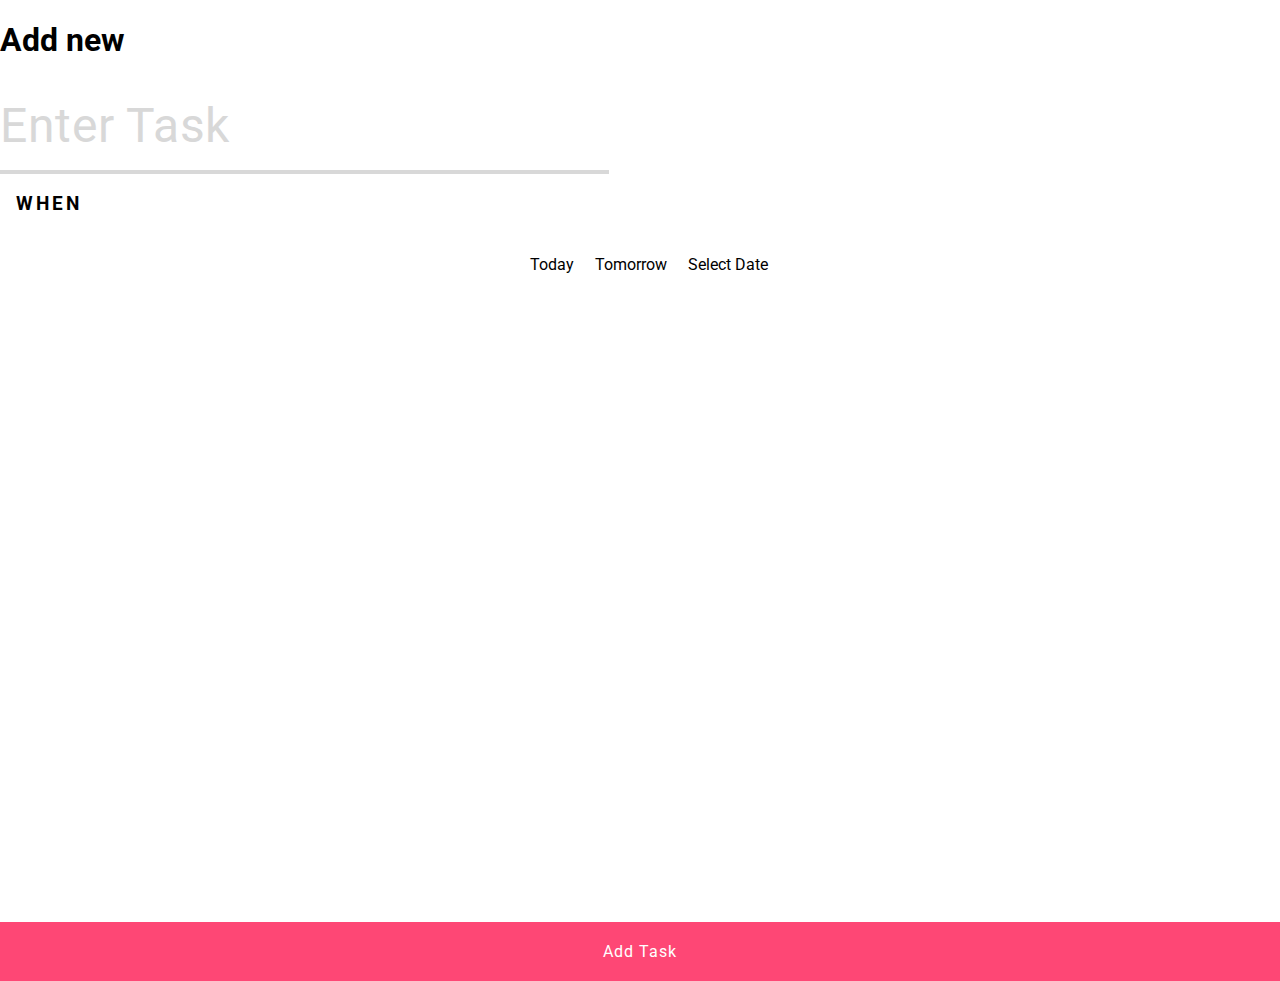
==== newTask.html @ 6577478e "Add newTask page" ====
<!DOCTYPE html>
<html lang="en">
  <head>
    <meta charset="UTF-8" />
    <meta http-equiv="X-UA-Compatible" content="IE=edge" />
    <meta name="viewport" content="width=device-width, initial-scale=1.0" />
    <link rel="stylesheet" href="styles.css" />
    <title>Document</title>
  </head>
  <body>
    <div class="pagewrapper">
      <h1>Add new</h1>
      <!-- <div class="wrapper"> -->
      <form class="form">
        <div>
          <div>
            <label for="task"> </label>
            <input type="text" id="task" name="task" placeholder="Enter Task" />
          </div>

          <fieldset class="fieldset">
            <legend><h3>WHEN</h3></legend>
            <div class="labelbackground">
              <label class="label">
                <input type="radio" id="date_1" name="when" value="" />
                Today
              </label>

              <label class="label">
                <input type="radio" id="date_2" name="when" value="" />
                Tomorrow
              </label>

              <label class="label">
                <input type="radio" id="date_3" name="when" value="" />
                Select Date
              </label>
            </div>
          </fieldset>
        </div>

        <button class="add-btn" type="submit">Add Task</button>
      </form>
    </div>
  </body>
</html>
---- styles.css ----
@import url("https://fonts.googleapis.com/css2?family=Montserrat:wght@500&family=Roboto:wght@200;300&display=swap");
*,
*::after,
*::before {
  box-sizing: border-box;
}
:root {
  --ff-primary: "Roboto", sans-serif;
  --ff-secondary: "Montserrat", sans-serif;
  --fw-primary: 200;
  --fw-primary-bold: 300;
  --fw-secondary-bold: 500;
  --primary-color: #fe4775;
  --secondary-color: #161060;
  --text-primary: #393939;
  --text-primary-nav: #00000054;
  --text-secondary: #111111;
  --content-background: #d4d4d4;
}

body {
  font-family: var(--ff-primary);
  margin: 0;
  height: 100vh;
}

input,
button,
select,
optgroup,
textarea {
  margin: 0;
  font-family: var(--ff-primary);
}

.container {
  display: grid;
  height: 100%;
  grid-template-columns: 1fr 5fr;
  grid-template-rows: 1fr 1fr 4fr 1fr;
}
.menuButton {
  grid-column: 1/3;
  justify-self: start;
}
.headerMenu {
  display: grid;
  padding: 1em;
  grid-column: 1/3;
  grid-auto-flow: column;
  justify-content: space-between;
}
.btnburger {
  background-color: transparent;
  border: none;
  cursor: pointer;
  max-width: 50px;
}
.btnclock {
  background-color: transparent;
  border: none;
  cursor: pointer;
}
.btn {
  border-top-left-radius: 5px;
  background: var(--primary-color);
  border: none;
  padding: 20px 20px;
  position: absolute;
  display: flex;
  bottom: 0;
  right: 0;
}

.dateSelector {
  display: grid;
  grid-column: 1/2;
  grid-row: span 2;
  place-items: center;
}
.taskList {
  grid-column: 2/3;
  grid-row: span 2;
  overflow: auto;
  padding-left: 1em;
  padding-top: 4em;
  background-color: var(--content-background);
  border-top-left-radius: 10px;
}
.taskItem {
  display: block;
  margin-bottom: 2rem;
}

.taskItem__checkbox {
  opacity: 0;
  width: 0;
  height: 0;
}

.taskItem__checkbox:checked + .taskItem__labelText {
  text-decoration: line-through 0.14em var(--primary-color);
}
.taskNav__link {
  writing-mode: vertical-lr;
  transform: rotate(180deg);
  color: var(--text-primary-nav);
  text-decoration: none;
  text-transform: uppercase;
  letter-spacing: 0.2em;
}
.taskNav__link--activ {
  color: var(--primary-color);
}

.add-btn {
  background: var(--primary-color);
  border: none;
  color: white;
  letter-spacing: 1px;
  font-size: 1rem;
  padding: 20px 20px;
}
.fieldset {
  border: none;
  display: flex;
  justify-content: space-evenly;
}
.form {
  display: flex;
  height: 100%;
  justify-content: space-between;
  flex-direction: column;
}
.wrapper {
  height: 100vh;
}
legend,
label[for="task"] {
  text-transform: uppercase;
  letter-spacing: 3px;
}
legend {
  margin-bottom: 1rem;
}
input[type="radio"] {
  opacity: 0;
}
.label:focus-within {
  color: var(--primary-color);
}

input[type="text"] {
  border: none;
}
input[id^="task"] {
  color: #d8d8d8;
  letter-spacing: 0.7px;
  font-size: 3rem;
  max-width: 100%;
  outline: none;
  padding: 1rem 0 1rem 0;
  border-bottom: 0.25rem solid #d8d8d8;
}
input[id^="task"]::placeholder {
  color: #d8d8d8;
}
input[id^="task"]:focus {
  border-bottom: 0.25rem solid var(--text-primary);
}
.pagewrapper {
  height: 100vh;
}
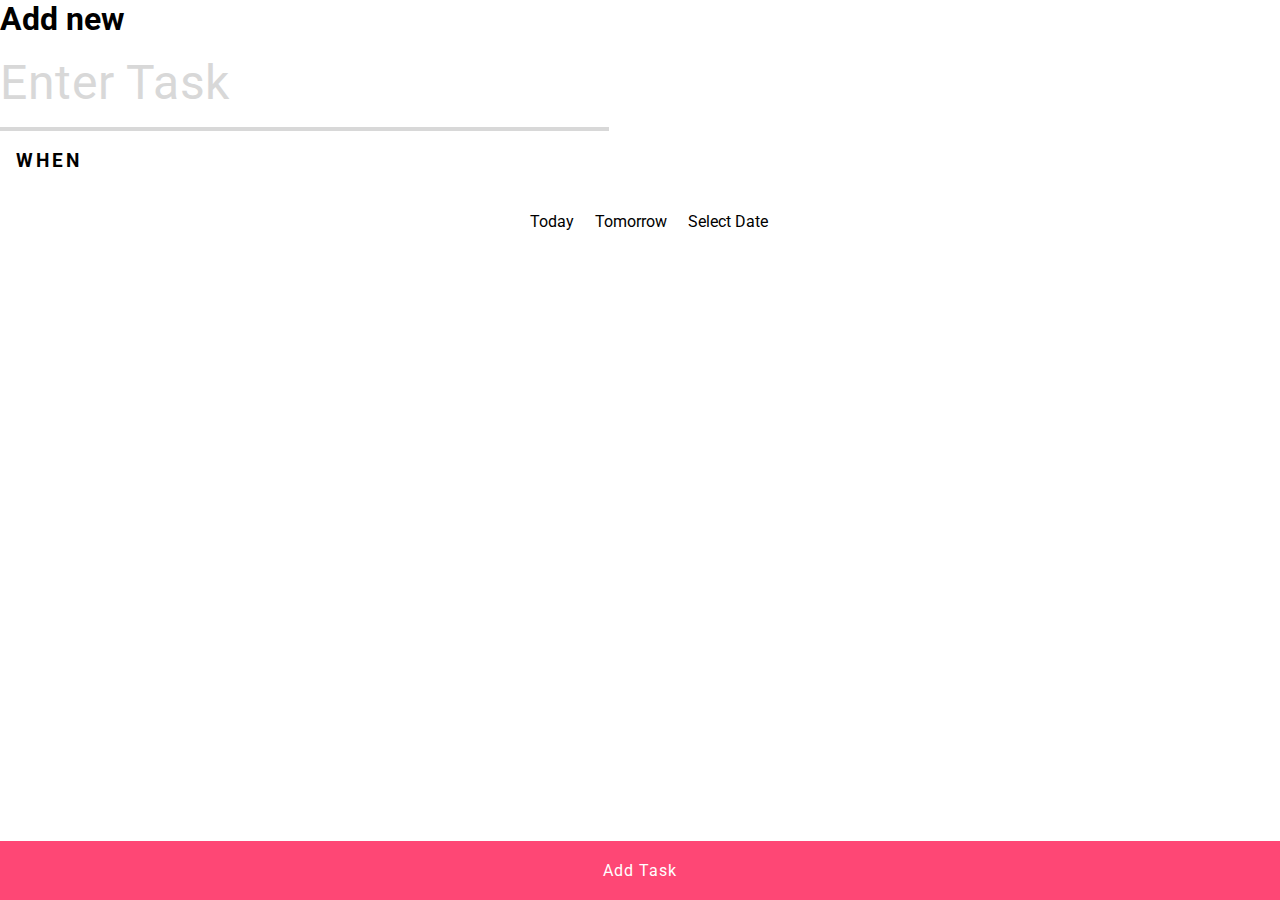
==== commit 57da1dd6: "Fix issue with flexbox in pagewrapper" ====
--- a/newTask.html
+++ b/newTask.html
@@ -9,8 +9,7 @@
   </head>
   <body>
     <div class="pagewrapper">
-      <h1>Add new</h1>
-      <!-- <div class="wrapper"> -->
+      <h1 class="h1">Add new</h1>
       <form class="form">
         <div>
           <div>
--- a/styles.css
+++ b/styles.css
@@ -128,9 +128,9 @@
 }
 .form {
   display: flex;
-  height: 100%;
   justify-content: space-between;
   flex-direction: column;
+  flex-grow: 1;
 }
 .wrapper {
   height: 100vh;
@@ -169,5 +169,10 @@
   border-bottom: 0.25rem solid var(--text-primary);
 }
 .pagewrapper {
-  height: 100vh;
+  height: 100%;
+  display: flex;
+  flex-direction: column;
 }
+.h1 {
+  margin: 0;
+}
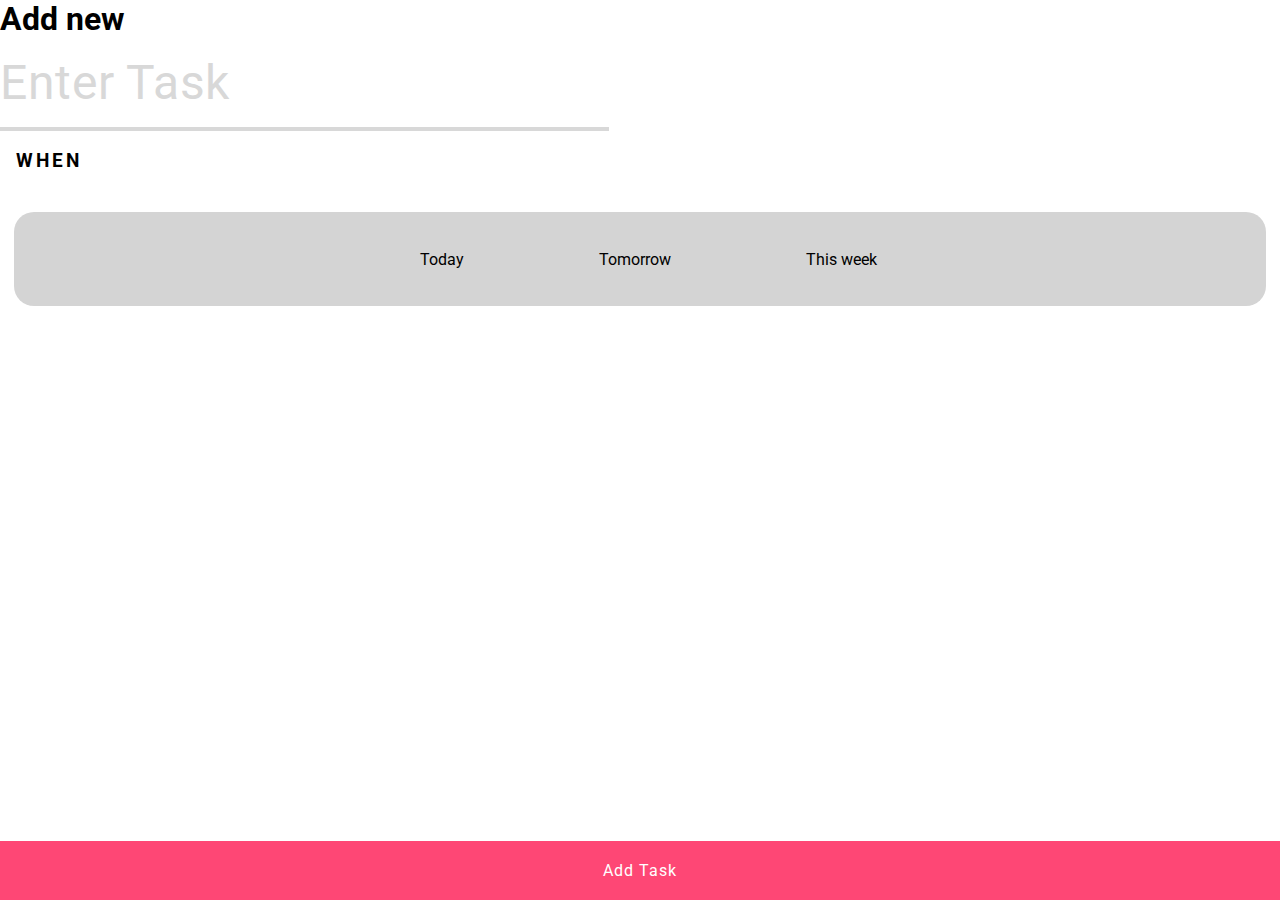
==== commit 982a23e5: "Fix issue with flex spacing" ====
--- a/newTask.html
+++ b/newTask.html
@@ -32,7 +32,7 @@
 
               <label class="label">
                 <input type="radio" id="date_3" name="when" value="" />
-                Select Date
+                This week
               </label>
             </div>
           </fieldset>
--- a/styles.css
+++ b/styles.css
@@ -176,3 +176,12 @@
 .h1 {
   margin: 0;
 }
+.labelbackground {
+  display: flex;
+  gap: 10%;
+  flex-grow: 1;
+  justify-content: center;
+  padding: 3%;
+  background-color: var(--content-background);
+  border-radius: 20px;
+}
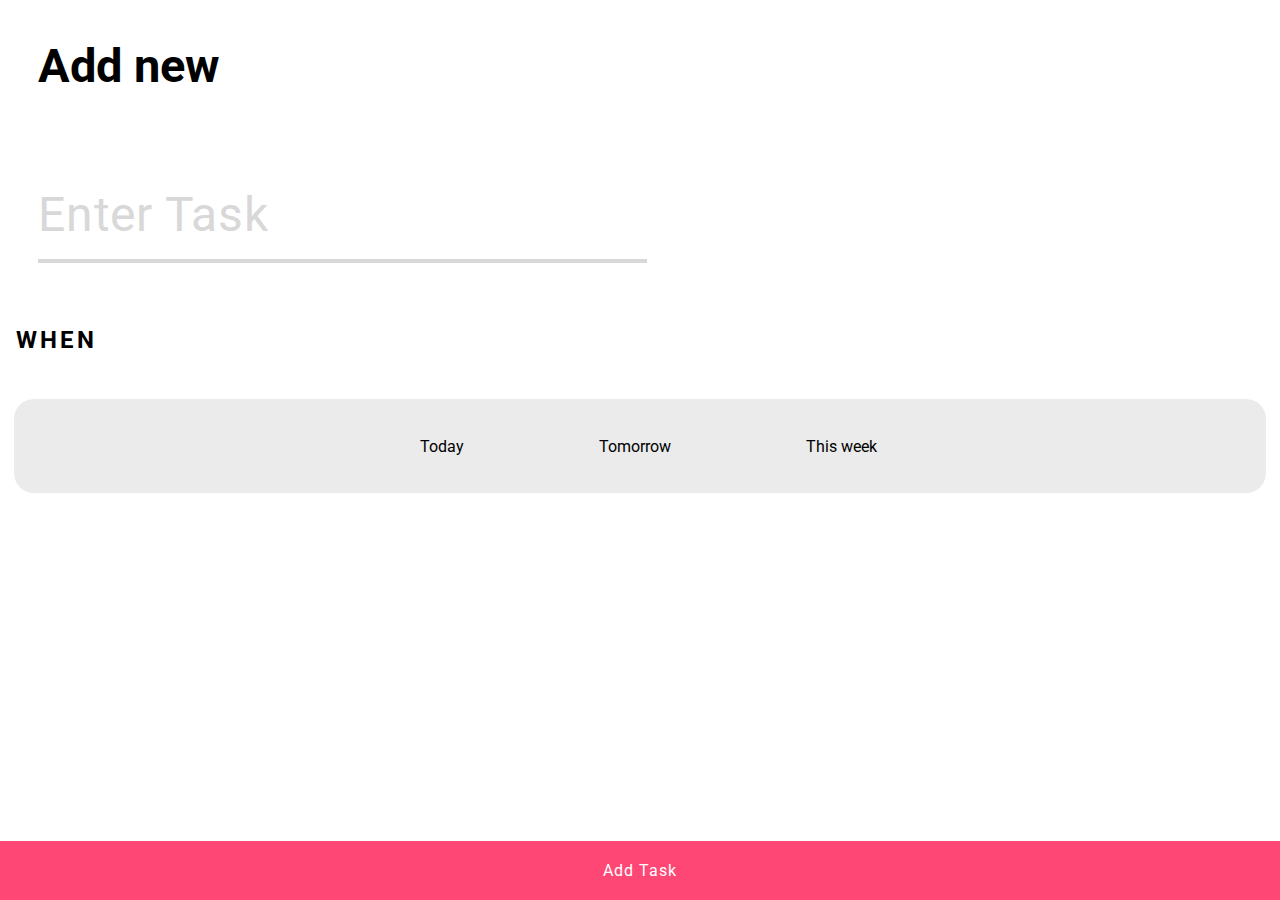
==== commit 6c2c8d8f: "Add some js parts for local save of items" ====
--- a/newTask.html
+++ b/newTask.html
@@ -12,7 +12,7 @@
       <h1 class="h1">Add new</h1>
       <form class="form">
         <div>
-          <div>
+          <div class="textfieldwrapper">
             <label for="task"> </label>
             <input type="text" id="task" name="task" placeholder="Enter Task" />
           </div>
--- a/styles.css
+++ b/styles.css
@@ -15,7 +15,30 @@
   --text-primary: #393939;
   --text-primary-nav: #00000054;
   --text-secondary: #111111;
-  --content-background: #d4d4d4;
+  --content-background: #ebebeb;
+}
+h1 {
+  font-size: 2.938rem;
+}
+
+h2 {
+  font-size: 2rem;
+}
+
+h3 {
+  font-size: 1.5rem;
+}
+
+h4 {
+  font-family: var(--ff-secondary);
+  font-weight: var(--fw-secondary-bold);
+  font-size: 0.938rem;
+}
+
+h5,
+h6 {
+  font-size: 0.8rem;
+  font-weight: var(--fw-primary);
 }
 
 body {
@@ -174,7 +197,7 @@
   flex-direction: column;
 }
 .h1 {
-  margin: 0;
+  margin: 3%;
 }
 .labelbackground {
   display: flex;
@@ -185,3 +208,6 @@
   background-color: var(--content-background);
   border-radius: 20px;
 }
+.textfieldwrapper {
+  margin: 3%;
+}
